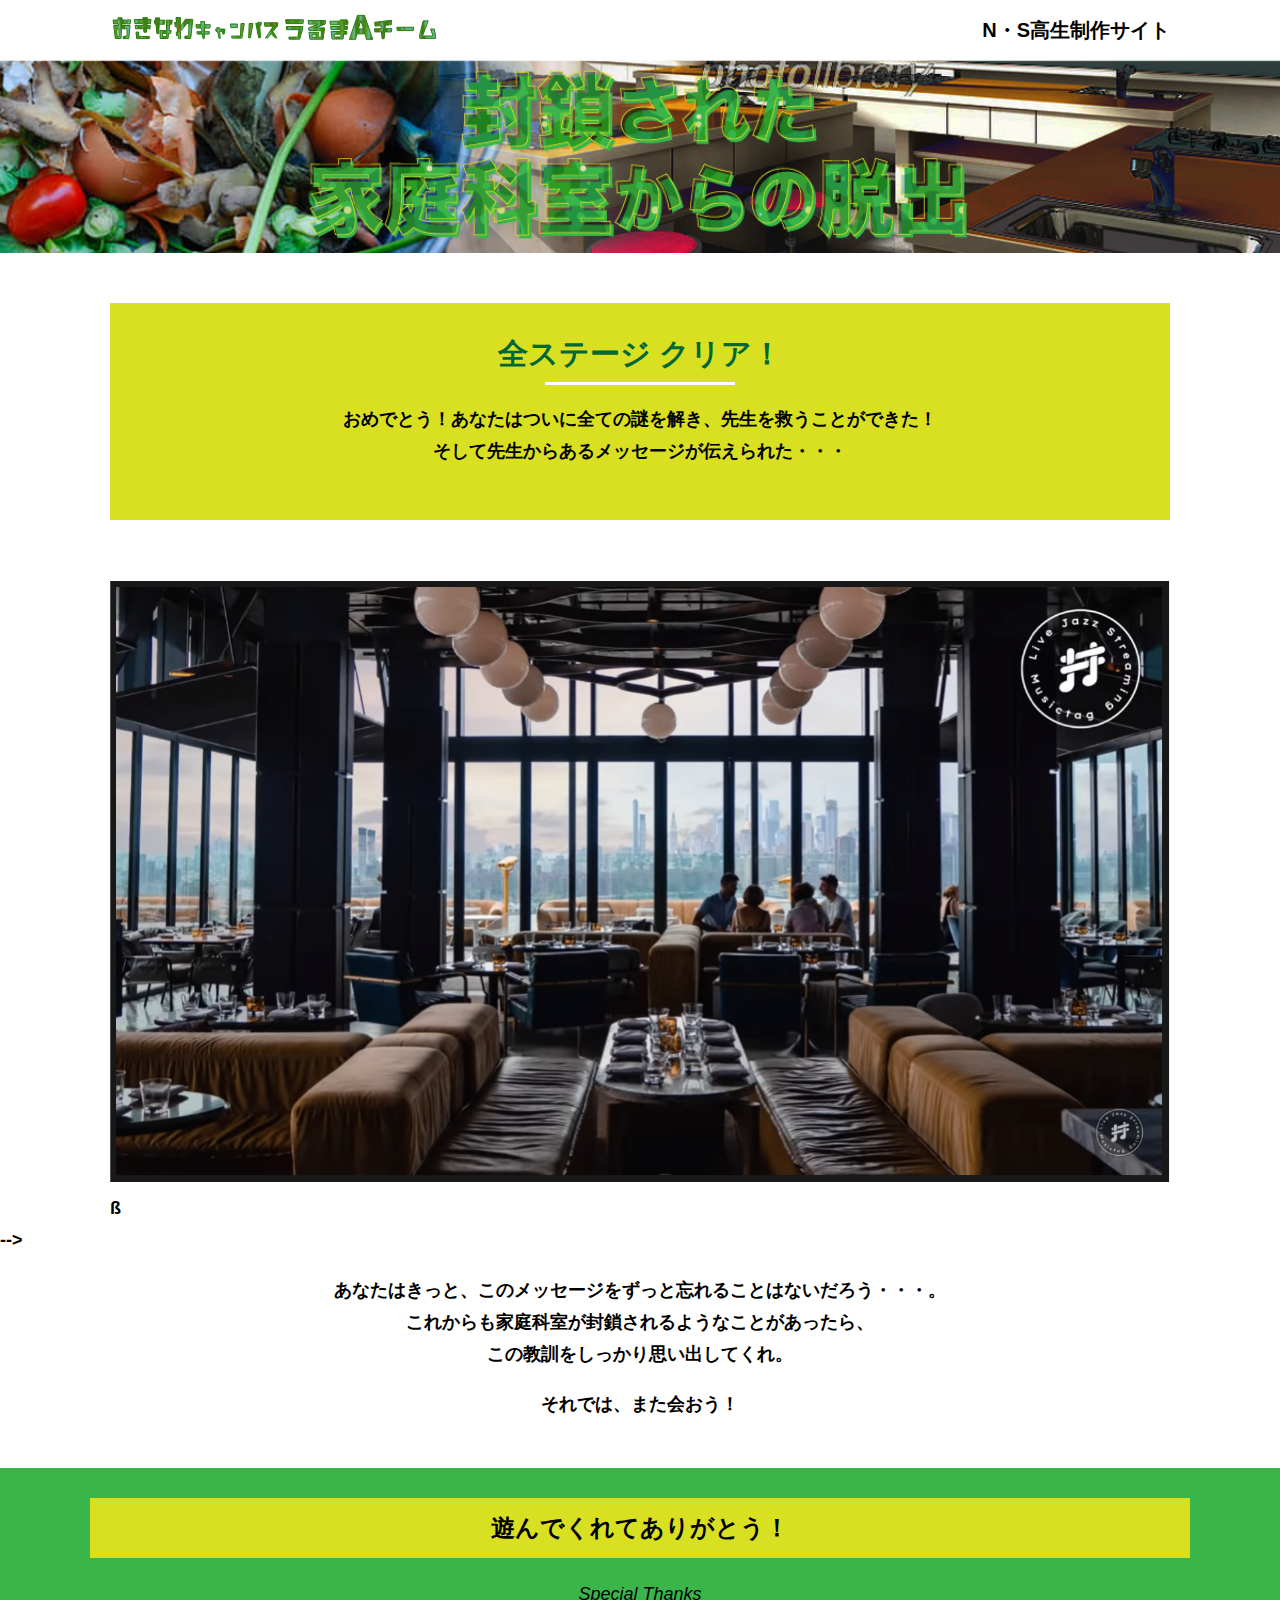
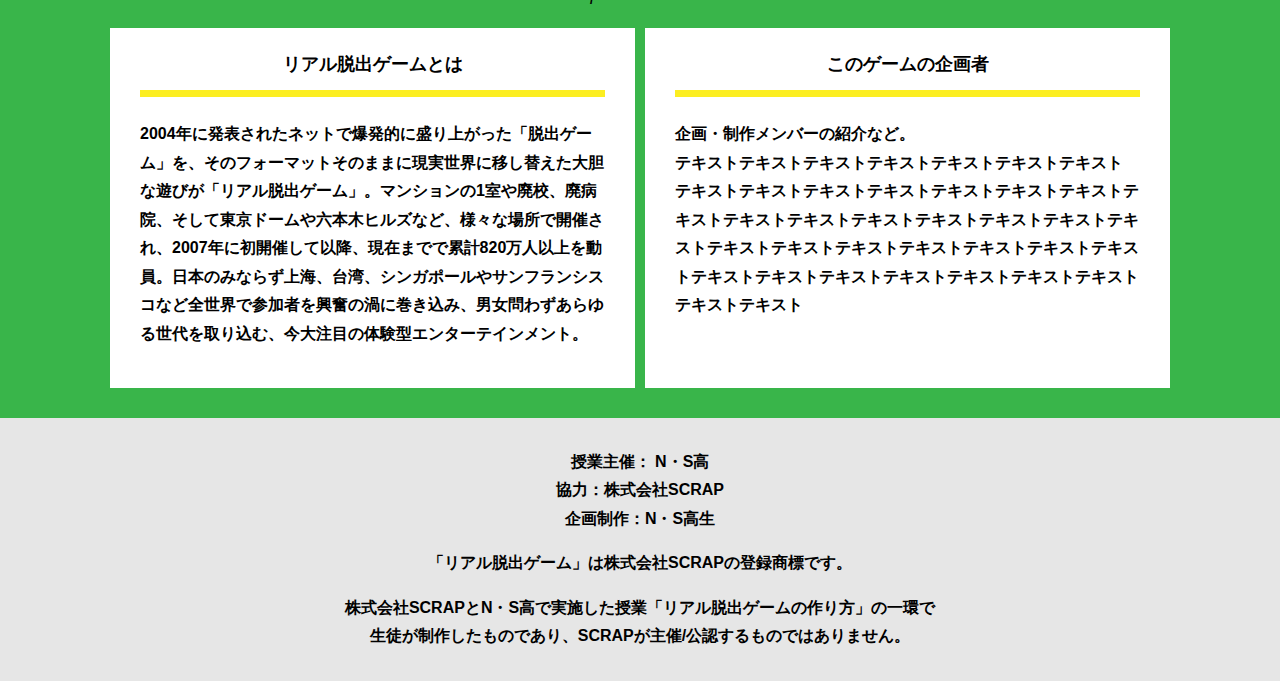
==== final.html @ 99082b04 "Add files via upload" ====
<!DOCTYPE html>
<html lang="ja">
<head>
  <meta charset="UTF-8">
  <meta http-equiv="X-UA-Compatible" content="IE=edge">
  <meta name="viewport" content="width=device-width, initial-scale=1.0">
  <title>封鎖された家庭科室からの脱出 │ Project N</title>
  <link rel="stylesheet" href="assets/css/normalize.css">
  <link rel="stylesheet" href="assets/css/style.css">
</head>
<body>
  <header class="header">
    <div class="container">
      <div class="header__logo"><img src="assets/images/logo.svg" alt="チームロゴ"></div>
      <div class="header__name">N・S高生制作サイト</div>
    </div>
  </header>
  <main class="main final-page">
    <!-- タイトルエリア　ここから -->
    <h1 class="main-title"><img src="assets/images/main-image.png" alt="封鎖された家庭科室からの脱出"></h1>
    <!-- タイトルエリア　ここまで -->
    <section class="section">
      <div class="container">
        <div class="box bg-color--subcolor">
          <h2 class="section-title--border">全ステージ クリア！</h2>
          <p class="text-center">おめでとう！あなたはついに全ての謎を解き、先生を救うことができた！<br>
            そして先生からあるメッセージが伝えられた・・・</p>
        </div>
      </div>
    </section>
    <section class="section">
      <div class="container">
          <figure class="image__container">
             <img src="assets/images/stage.png" alt="">
          </figure>

<!--  YouTube貼り付け
            <div class="youtube__container">
              <div class="youtube">
                <iframe width="560" height="315" src="https://www.youtube.com/embed/IRyJe-0Uie0?controls=0" title="YouTube video player" frameborder="0" allow="accelerometer; autoplay; clipboard-write; encrypted-media; gyroscope; picture-in-picture" allowfullscreen></iframe>
              </div>
            </div>
Youtube貼り付けここまで-->
          ß
      </div>
         -->
        <p class="text-center">あなたはきっと、このメッセージをずっと忘れることはないだろう・・・。<br>
          これからも家庭科室が封鎖されるようなことがあったら、<br>
          この教訓をしっかり思い出してくれ。</p>
        <p class="text-center">それでは、また会おう！</p>
      </div>
    </section>
    <section class="section bg-color--keycolor">
      <div class="container">
        <h2 class="section-title">遊んでくれてありがとう！</h2>
        <p class="font-eng text-center">Special Thanks</p>
        <div class="row">
          <div class="column">
            <div class="card">
              <h3 class="card__title">リアル脱出ゲームとは</h3>
              <p class="card__content">2004年に発表されたネットで爆発的に盛り上がった「脱出ゲーム」を、そのフォーマットそのままに現実世界に移し替えた大胆な遊びが「リアル脱出ゲーム」。マンションの1室や廃校、廃病院、そして東京ドームや六本木ヒルズなど、様々な場所で開催され、2007年に初開催して以降、現在までで累計820万人以上を動員。日本のみならず上海、台湾、シンガポールやサンフランシスコなど全世界で参加者を興奮の渦に巻き込み、男女問わずあらゆる世代を取り込む、今大注目の体験型エンターテインメント。</p>
            </div>
          </div>
          <div class="column">
            <div class="card">
              <h3 class="card__title">このゲームの企画者</h3>
              <p class="card__content">企画・制作メンバーの紹介など。<br>
                テキストテキストテキストテキストテキストテキストテキスト<br>
                テキストテキストテキストテキストテキストテキストテキストテキストテキストテキストテキストテキストテキストテキストテキストテキストテキストテキストテキストテキストテキストテキストテキストテキストテキストテキストテキストテキストテキストテキストテキスト</p>
            </div>
          </div>
        </div>
      </div>
    </section>
  </main>
  <footer class="footer section bg-color--gray">
    <div class="container">
        <p class="text-center">授業主催： N・S高<br>協力：株式会社SCRAP<br>企画制作：N・S高生</p>
        <p class="text-center">「リアル脱出ゲーム」は株式会社SCRAPの登録商標です。</p>
        <p class="text-center">株式会社SCRAPとN・S高で実施した授業「リアル脱出ゲームの作り方」の一環で<br>生徒が制作したものであり、SCRAPが主催/公認するものではありません。</p>
    </div>
  </footer>
</body>
</html>
---- assets/css/style.css ----
@charset "UTF-8";
/****************************
 * 共通CSSのテンプレートです。
*****************************/
*,
*::before,
*::after {
  -webkit-box-sizing: border-box;
          box-sizing: border-box;
}

html {
  font-size: 18px;
  -webkit-box-sizing: border-box;
          box-sizing: border-box;
}

body {
  overflow-x: hidden;
  font-family: "游ゴシック体", "Yu Gothic", YuGothic, "ヒラギノ角ゴ Pro", "Hiragino Kaku Gothic Pro", "メイリオ", "Meiryo", sans-serif;
  font-size: 18px;
  line-height: 1.77778;
  font-weight: bold;
  text-decoration: none;
  border: none;
  list-style: none;
  color: #000;
  margin: 0;
}

img {
  width: 100%;
}

figure {
  margin: 0;
}

figcaption {
  margin-top: 30px;
  font-size: 14px;
}

@media screen and (max-width: 767px) {
  figcaption {
    font-size: 13px;
  }
}

input[type=text] {
  font-size: 18px;
  border: none;
  padding: 25px 35px;
  display: block;
  margin: 0 auto;
  max-width: 580px;
  width: 100%;
}

::-webkit-input-placeholder {
  color: #999;
}

:-ms-input-placeholder {
  color: #999;
}

::-ms-input-placeholder {
  color: #999;
}

::placeholder {
  color: #999;
}

button {
  cursor: pointer;
  display: block;
  border: none;
  margin: 0 auto;
  background-color: #006837;
  color: #fff;
  width: 287px;
  height: 55px;
}

/*******************
* Layout
*******************/
.section {
  padding-top: 30px;
  padding-bottom: 30px;
}

.section--clear {
  /* ステージクリア画面 */
  position: fixed;
  display: none;
  /* 読み込み時に一瞬表示されるのを防ぐ */
  -webkit-box-pack: center;
      -ms-flex-pack: center;
          justify-content: center;
  -webkit-box-align: center;
      -ms-flex-align: center;
          align-items: center;
  top: 0;
  bottom: 0;
  left: 0;
  right: 0;
  z-index: 200;
}

.section--clear.isClear {
  display: -webkit-box;
  display: -ms-flexbox;
  display: flex;
}

.container {
  width: 1100px;
  padding-left: 20px;
  padding-right: 20px;
  margin: 0 auto;
}

@media screen and (max-width: 1100px) {
  .container {
    width: calc(100% - 40px);
  }
}

.row {
  display: -webkit-box;
  display: -ms-flexbox;
  display: flex;
  -ms-flex-line-pack: stretch;
      align-content: stretch;
  gap: 10px;
}

.row + .row {
  margin-top: 20px;
}

.column {
  width: 100%;
}

.card {
  background-color: #fff;
  margin-bottom: 20px;
  height: 100%;
}

.card__title {
  font-size: 18px;
  text-align: center;
  margin: 0;
  padding: 20px 30px;
  position: relative;
  cursor: pointer;
}

.card__content {
  -webkit-transition: all 0.3s;
  transition: all 0.3s;
  font-size: 16px;
  padding: 20px 30px;
  margin: 0;
  position: relative;
}

.card__content::before {
  display: block;
  content: '';
  width: calc(100% - 60px);
  height: 7px;
  background-color: #fcee21;
  position: absolute;
  top: -10px;
  left: 30px;
}

.hint-page .card {
  height: auto;
}

.hint-page .card__content {
  display: none;
  text-align: center;
}

.hint-page .card__arrow {
  position: absolute;
  top: calc(50% - 12px);
  right: 45px;
  -webkit-transform: rotate(90deg);
          transform: rotate(90deg);
  -webkit-transition: all 0.3s;
  transition: all 0.3s;
  fill: #009245;
  width: 12px;
  height: 24px;
}

.hint-page .card.is-open .card__content {
  display: block;
}

.hint-page .card.is-open .card__arrow {
  -webkit-transform: rotate(-90deg);
          transform: rotate(-90deg);
}

.box {
  padding: 35px 30px;
}

.youtube {
  position: relative;
  width: 100%;
  padding-top: 56.25%;
}

.youtube iframe {
  position: absolute;
  top: 0;
  left: 0;
  width: 100%;
  height: 100%;
}

.youtube__container {
  max-width: 800px;
  margin: 0 auto;
}

/*********************
* Color
*********************/
.bg-color--keycolor {
  background-color: #39b54a;
}

.bg-color--subcolor {
  background-color: #d9e021;
}

.bg-color--gray {
  background-color: #e6e6e6;
}

/*********************
* title
**********************/
.main-title {
  margin: 0;
}

.sub-title {
  text-align: center;
  font-size: 18px;
  line-height: 1.66667;
}

.sub-title__bg {
  background-color: #fcee21;
  padding-left: 1rem;
  padding-right: 1rem;
}

.section-title {
  font-size: 24px;
  line-height: 1.75;
  text-align: center;
  padding: 9px 20px;
  background-color: #d9e021;
  margin: 0 -20px 20px -20px;
}

.section-title__stage {
  display: inline-block;
  margin-right: 2rem;
}

.section-title--keycolorlight {
  background-color: #8cc63f;
}

.section-title--keycolorlight .section-title__stage {
  color: #fff;
}

.section-title--keycolor {
  background-color: #39b54a;
}

.section-title--story {
  width: 330px;
  margin: 0 auto 20px;
}

.section-title--border {
  position: relative;
  font-size: 30px;
  text-align: center;
  line-height: 1.06667;
  margin: 0;
  padding-bottom: 15px;
  color: #006837;
}

.section-title--border::after {
  position: absolute;
  bottom: 0;
  left: calc(50% - 95px);
  display: block;
  content: '';
  background-color: #fff;
  height: 2.6px;
  width: 190px;
}

/******************
* text
******************/
.font-eng {
  font-style: italic;
  font-weight: normal;
}

/*************************
* Button
*************************/
.btn {
  display: block;
  text-decoration: none;
  cursor: pointer;
  background-color: #006837;
  color: #fff;
  font-size: 24px;
  line-height: 1.54167;
  text-align: center;
  padding: 11.5px;
  width: calc(100% - 40px);
  max-width: 700px;
  margin: 10px auto;
  position: relative;
}

.btn:hover {
  opacity: 0.7;
}

.btn__arrow {
  position: absolute;
  top: calc(50% - 12px);
  right: 15px;
  fill: #fff;
  width: 12px;
  height: 24px;
}

/****************
* header
*****************/
.header {
  background-color: #fff;
  height: 60px;
}

.header .container {
  display: -webkit-box;
  display: -ms-flexbox;
  display: flex;
  -webkit-box-pack: justify;
      -ms-flex-pack: justify;
          justify-content: space-between;
  -webkit-box-align: center;
      -ms-flex-align: center;
          align-items: center;
  height: 100%;
}

.header__logo {
  width: 330px;
  height: 42px;
}

.header__name {
  font-size: 20px;
  line-height: 1.1;
}

.footer {
  font-size: 16px;
}

.footer p:first-child {
  margin-top: 0;
}

.footer p:last-child {
  margin-bottom: 0;
}

/********************
* main
********************/
.story__note {
  margin: 0;
}

.story__note__outer {
  width: 860px;
  display: -webkit-box;
  display: -ms-flexbox;
  display: flex;
  padding: 20px;
  margin: 20px auto;
  -webkit-box-pack: center;
      -ms-flex-pack: center;
          justify-content: center;
}

@media screen and (max-width: 940px) {
  .story__note__outer {
    width: 100%;
  }
}

.stage-column__container + .stage-column__container {
  border-top: 2px solid #fff;
}

.answer {
  font-size: 18px;
  margin-bottom: 20px;
  line-height: 80px;
  word-spacing: 20px;
}

.err-message {
  color: #c1272d;
  font-size: 18px;
  text-align: center;
}

.link-hint {
  text-align: center;
  display: block;
  margin-top: 20px;
}

.clear-message {
  background-color: #d9e021;
  padding: 30px 30px 60px;
  position: relative;
}

.clear-message__title {
  position: relative;
  display: block;
  text-align: center;
  color: #006837;
  font-size: 30px;
  padding-bottom: 10px;
  margin-bottom: 35px;
}

.clear-message__title::after {
  content: '';
  position: absolute;
  display: block;
  width: 183px;
  height: 2px;
  background-color: #fff;
  bottom: 0;
  left: calc(50% - (183px/2));
}

.clear-message__content {
  text-align: center;
}

.clear-message__btn {
  position: absolute;
  bottom: -30px;
  left: calc(50% - 144px);
  width: 288px;
  margin: 0;
}

/********************
* Utility
********************/
.text-center {
  text-align: center;
}

.text-left {
  text-align: left;
}

.text-right {
  text-align: right;
}

.hidden {
  display: none;
}
/*# sourceMappingURL=style.css.map */
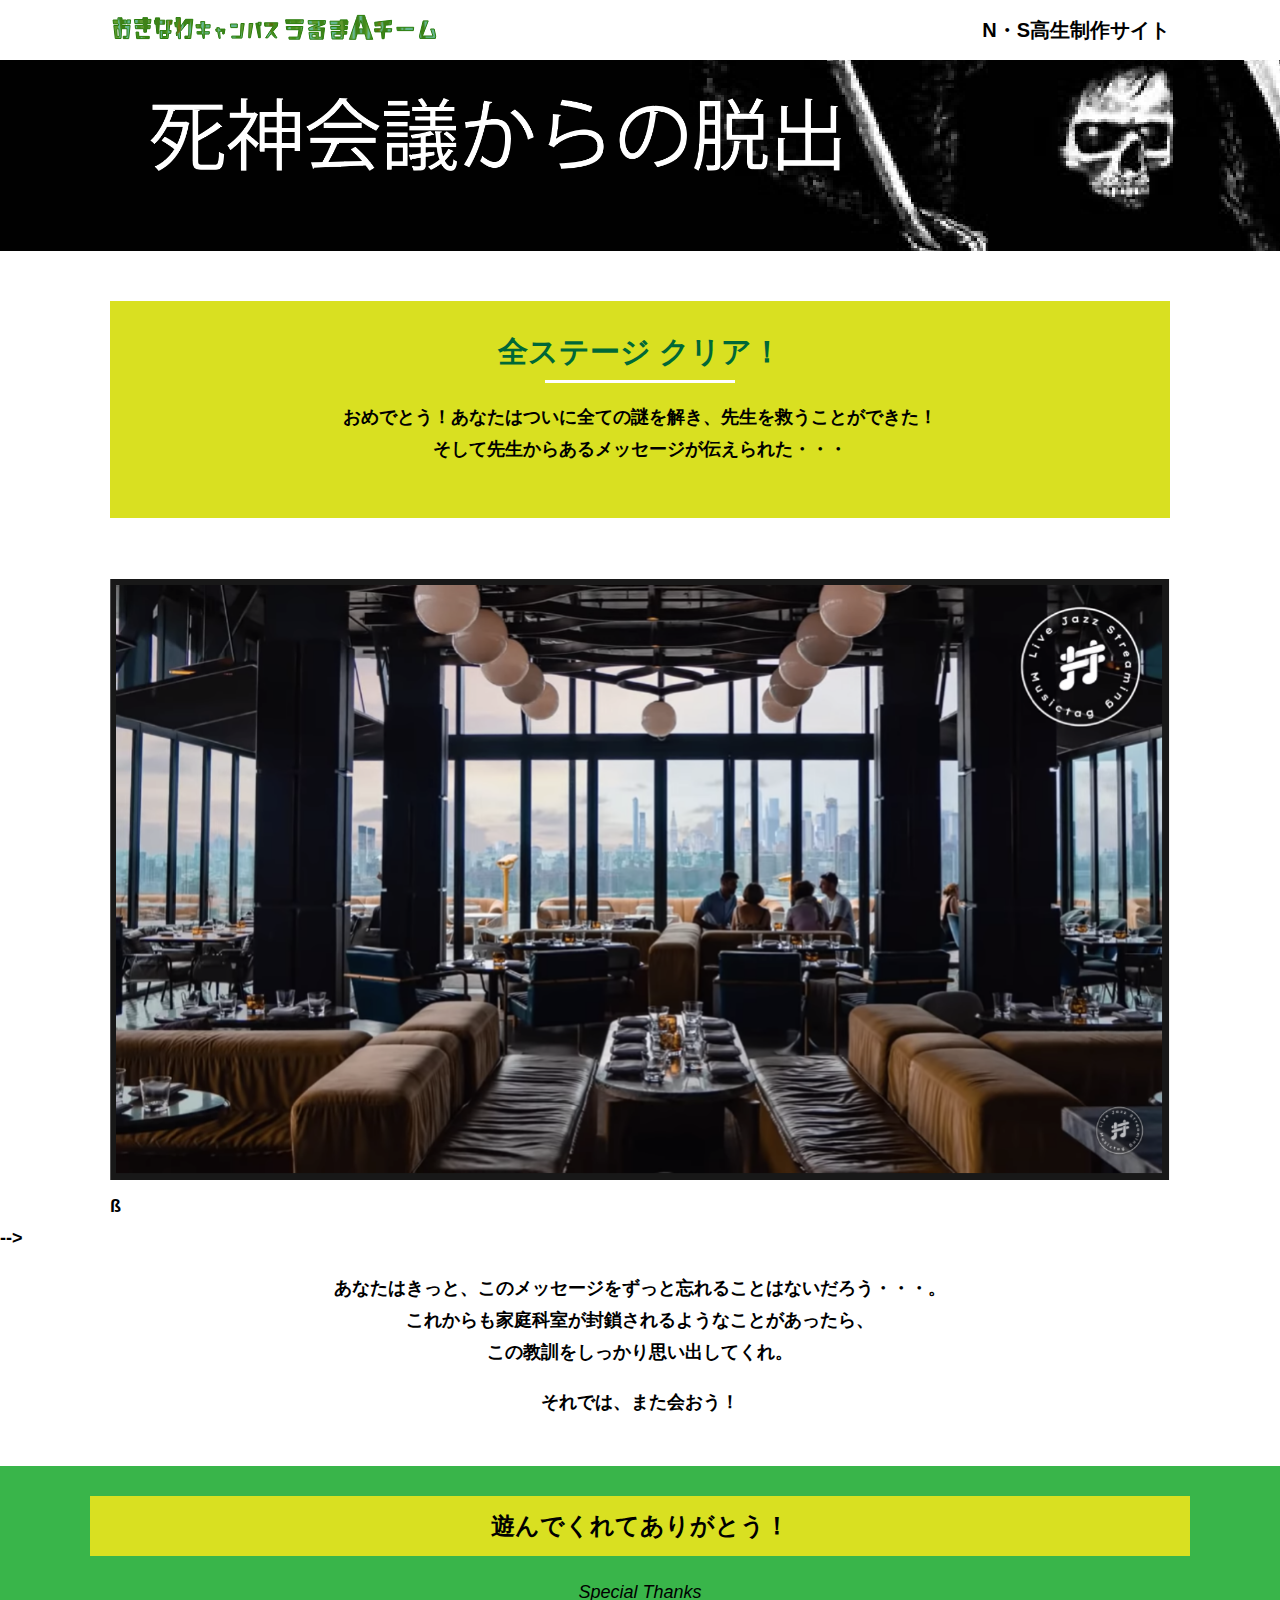
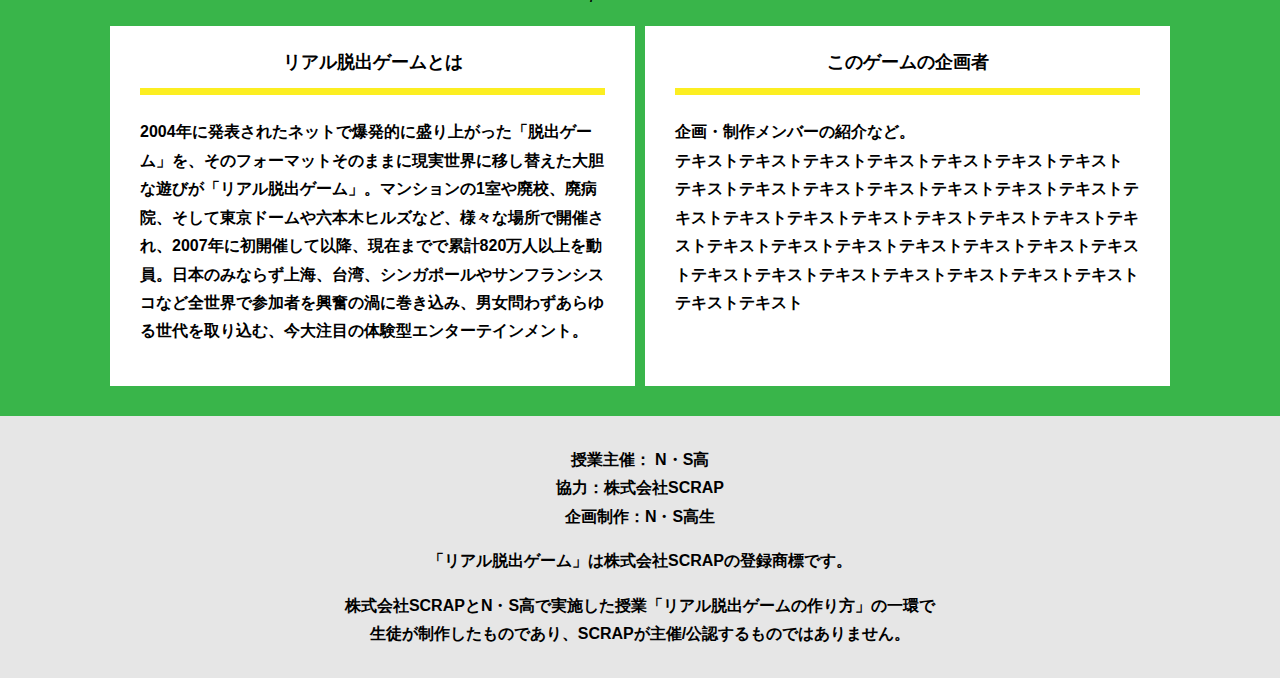
==== commit c06a7594: "Update final.html" ====
--- a/final.html
+++ b/final.html
@@ -4,7 +4,7 @@
   <meta charset="UTF-8">
   <meta http-equiv="X-UA-Compatible" content="IE=edge">
   <meta name="viewport" content="width=device-width, initial-scale=1.0">
-  <title>封鎖された家庭科室からの脱出 │ Project N</title>
+  <title>死神会議からの脱出 │ Project N</title>
   <link rel="stylesheet" href="assets/css/normalize.css">
   <link rel="stylesheet" href="assets/css/style.css">
 </head>
@@ -17,7 +17,7 @@
   </header>
   <main class="main final-page">
     <!-- タイトルエリア　ここから -->
-    <h1 class="main-title"><img src="assets/images/main-image.png" alt="封鎖された家庭科室からの脱出"></h1>
+    <h1 class="main-title"><img src="assets/images/hedda.gazou.png" alt="死神会議からの脱出"></h1>
     <!-- タイトルエリア　ここまで -->
     <section class="section">
       <div class="container">
@@ -81,4 +81,4 @@
     </div>
   </footer>
 </body>
-</html>+</html>
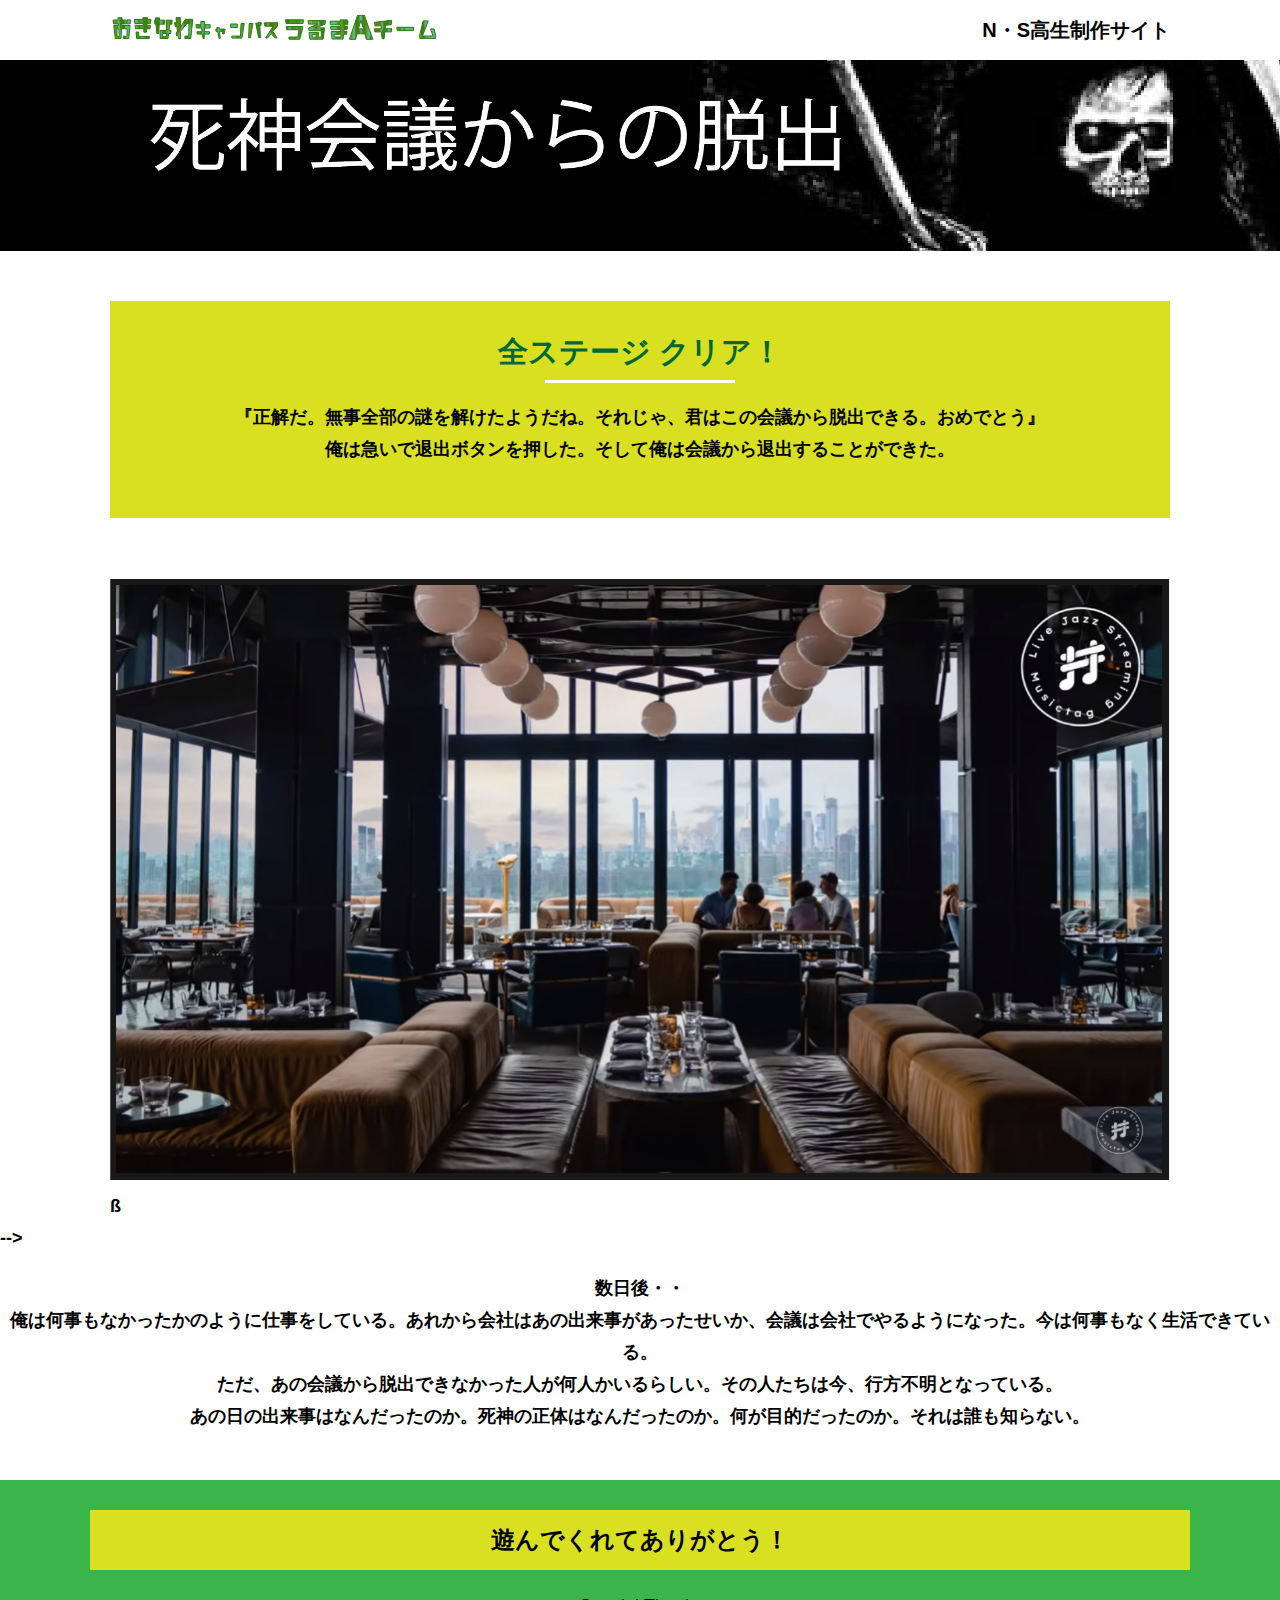
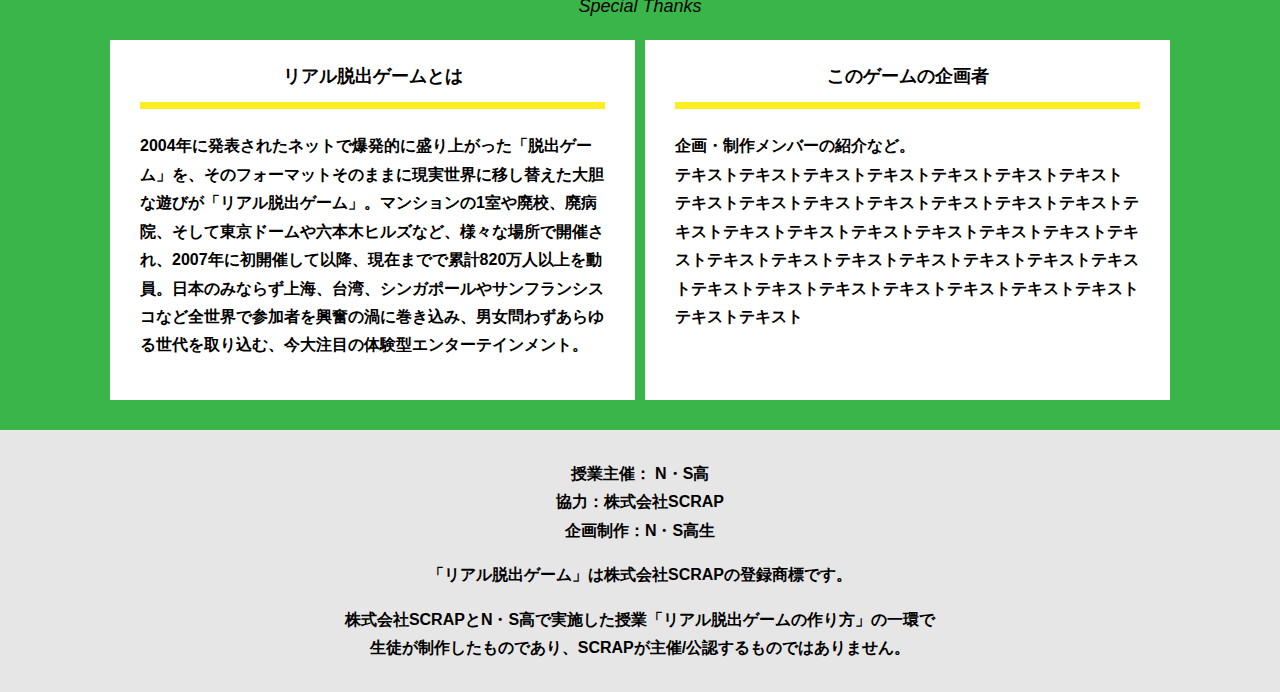
==== commit 1296988c: "Update final.html" ====
--- a/final.html
+++ b/final.html
@@ -23,8 +23,8 @@
       <div class="container">
         <div class="box bg-color--subcolor">
           <h2 class="section-title--border">全ステージ クリア！</h2>
-          <p class="text-center">おめでとう！あなたはついに全ての謎を解き、先生を救うことができた！<br>
-            そして先生からあるメッセージが伝えられた・・・</p>
+          <p class="text-center">『正解だ。無事全部の謎を解けたようだね。それじゃ、君はこの会議から脱出できる。おめでとう』<br>
+          俺は急いで退出ボタンを押した。そして俺は会議から退出することができた。</p>
         </div>
       </div>
     </section>
@@ -44,10 +44,11 @@
           ß
       </div>
          -->
-        <p class="text-center">あなたはきっと、このメッセージをずっと忘れることはないだろう・・・。<br>
-          これからも家庭科室が封鎖されるようなことがあったら、<br>
-          この教訓をしっかり思い出してくれ。</p>
-        <p class="text-center">それでは、また会おう！</p>
+        <p class="text-center">数日後・・<br>
+          俺は何事もなかったかのように仕事をしている。あれから会社はあの出来事があったせいか、会議は会社でやるようになった。今は何事もなく生活できている。<br>
+          ただ、あの会議から脱出できなかった人が何人かいるらしい。その人たちは今、行方不明となっている。<br>
+          あの日の出来事はなんだったのか。死神の正体はなんだったのか。何が目的だったのか。それは誰も知らない。</p>
+        <p class="text-center">
       </div>
     </section>
     <section class="section bg-color--keycolor">
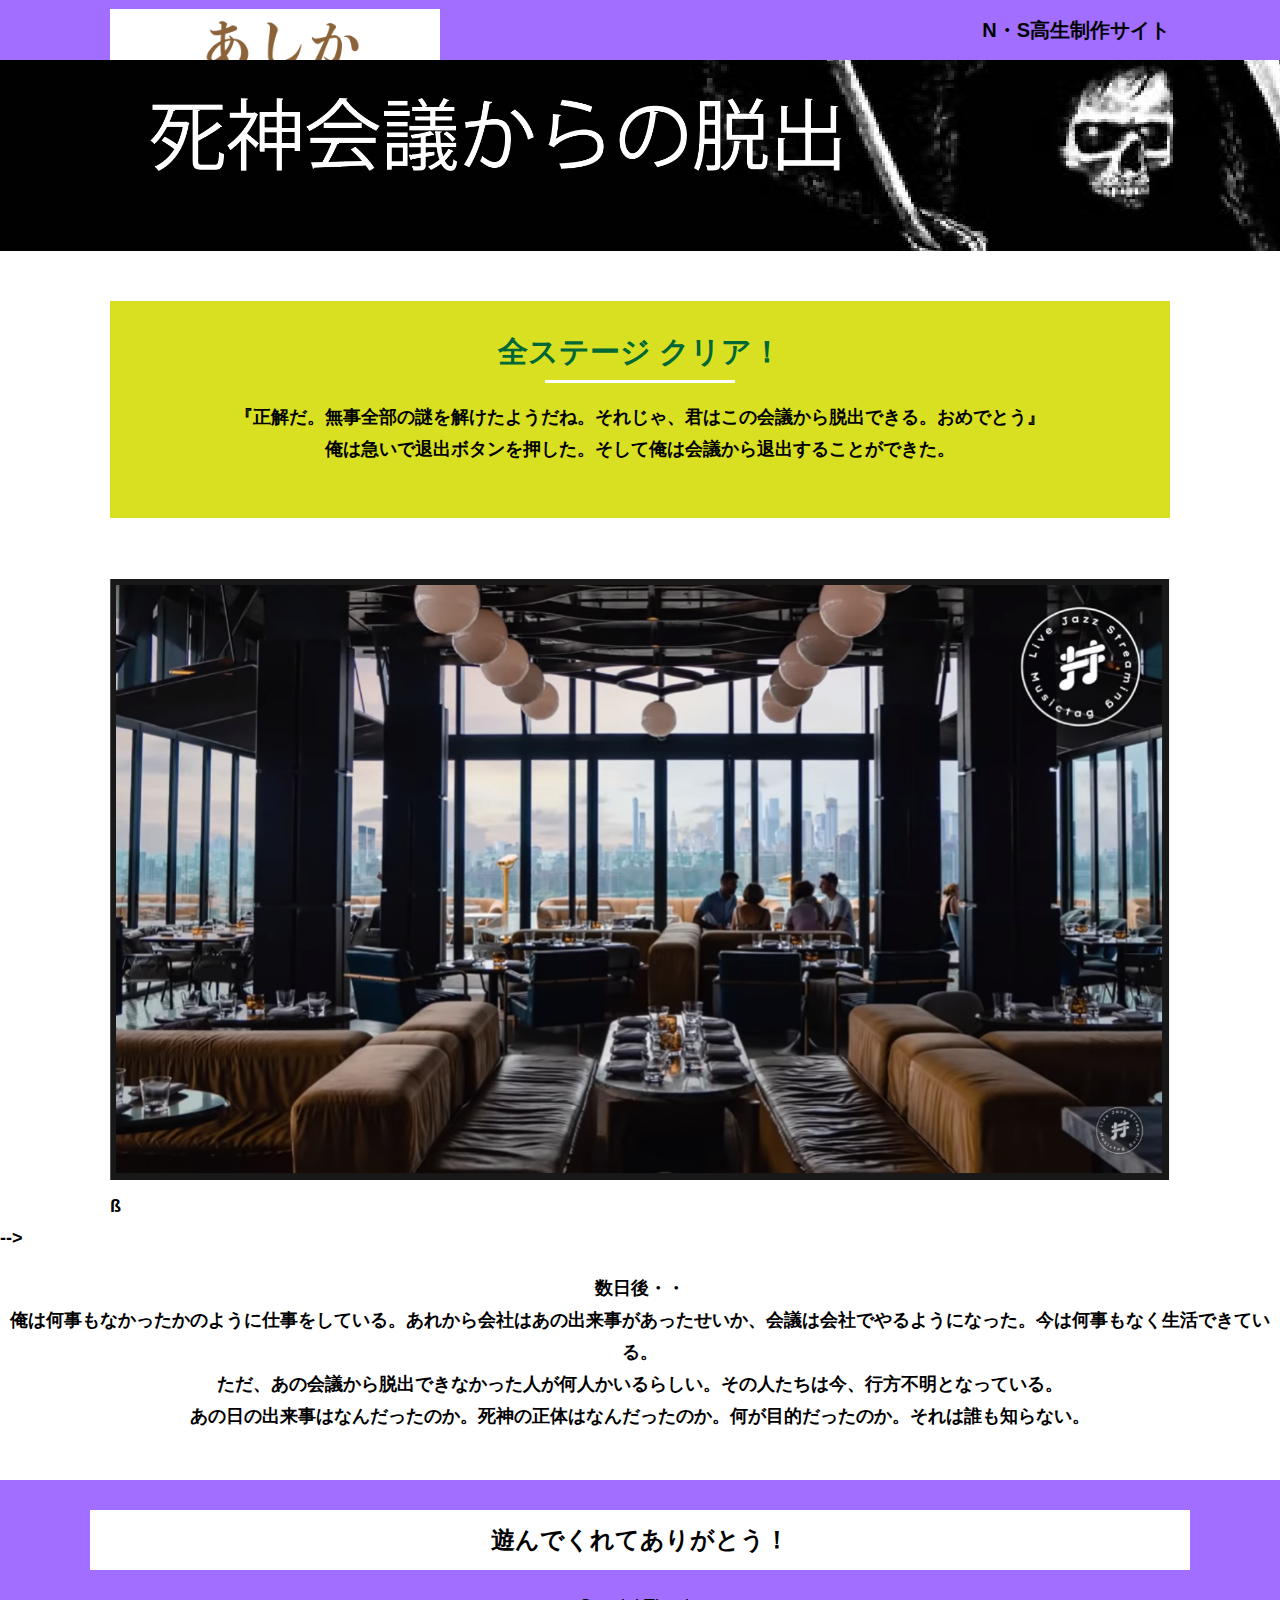
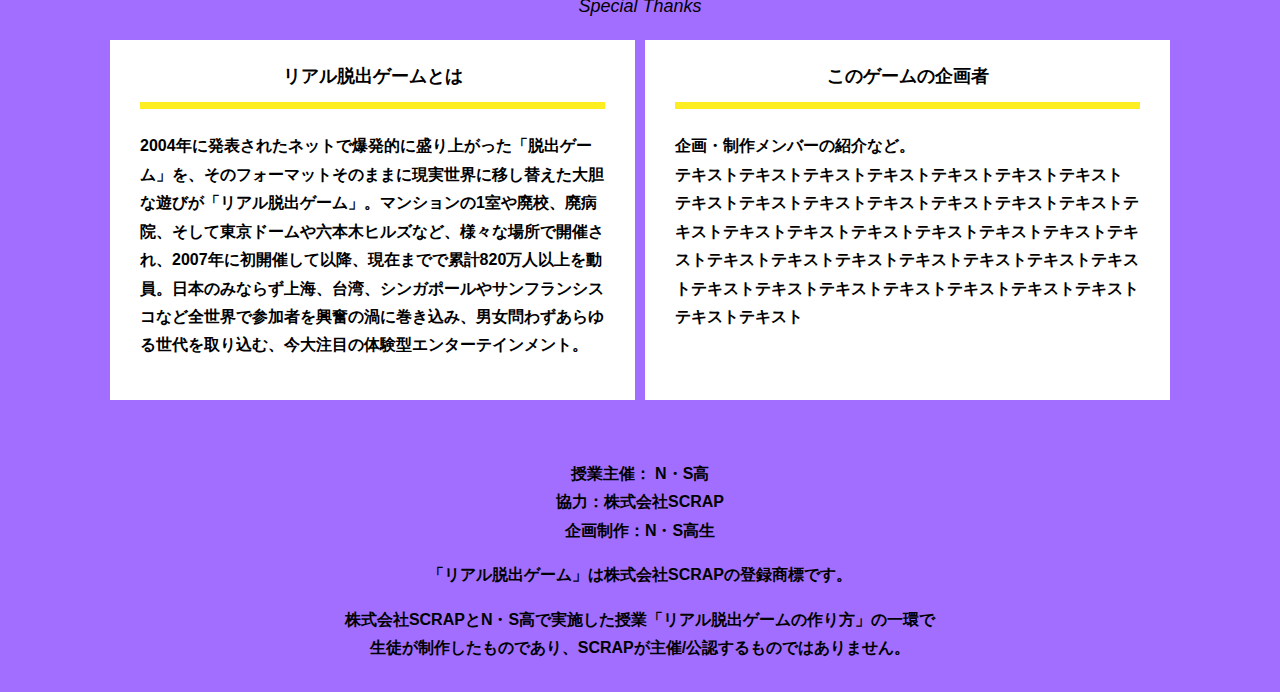
==== commit 62a973bf: "Update final.html" ====
--- a/final.html
+++ b/final.html
@@ -11,7 +11,7 @@
 <body>
   <header class="header">
     <div class="container">
-      <div class="header__logo"><img src="assets/images/logo.svg" alt="チームロゴ"></div>
+      <div class="header__logo"><img src="assets/images/asika.logo.png" alt="チームロゴ"></div>
       <div class="header__name">N・S高生制作サイト</div>
     </div>
   </header>
--- a/assets/css/style.css
+++ b/assets/css/style.css
@@ -239,7 +239,7 @@
 * Color
 *********************/
 .bg-color--keycolor {
-  background-color: #39b54a;
+  background-color: #a16eff;
 }
 
 .bg-color--subcolor {
@@ -247,7 +247,7 @@
 }
 
 .bg-color--gray {
-  background-color: #e6e6e6;
+  background-color: #A16EFF;
 }
 
 /*********************
@@ -274,7 +274,7 @@
   line-height: 1.75;
   text-align: center;
   padding: 9px 20px;
-  background-color: #d9e021;
+  background-color: #fff;
   margin: 0 -20px 20px -20px;
 }
 
@@ -284,7 +284,7 @@
 }
 
 .section-title--keycolorlight {
-  background-color: #8cc63f;
+  background-color: #a16eff;
 }
 
 .section-title--keycolorlight .section-title__stage {
@@ -292,7 +292,7 @@
 }
 
 .section-title--keycolor {
-  background-color: #39b54a;
+  background-color: #A16EFF;
 }
 
 .section-title--story {
@@ -365,7 +365,7 @@
 * header
 *****************/
 .header {
-  background-color: #fff;
+  background-color: #A16EFF;
   height: 60px;
 }
 
@@ -509,4 +509,4 @@
 .hidden {
   display: none;
 }
-/*# sourceMappingURL=style.css.map */+/*# sourceMappingURL=style.css.map */
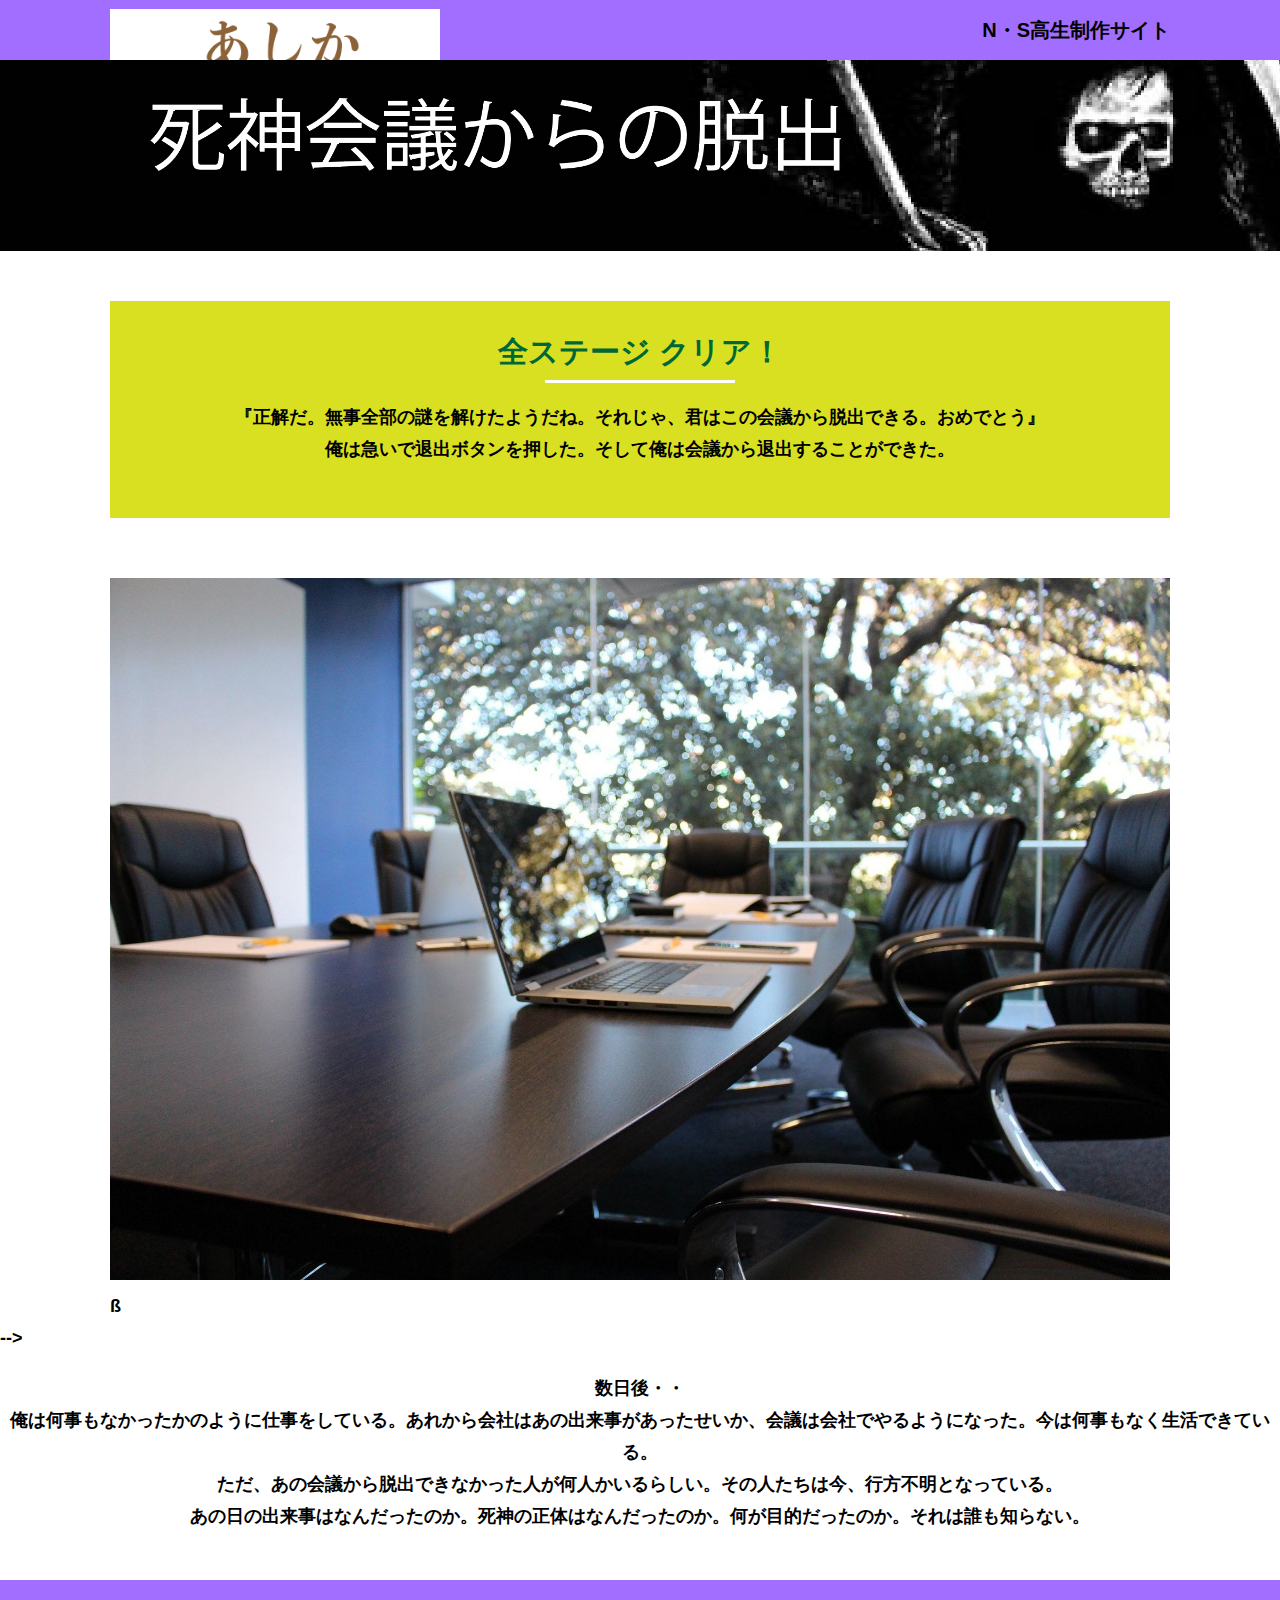
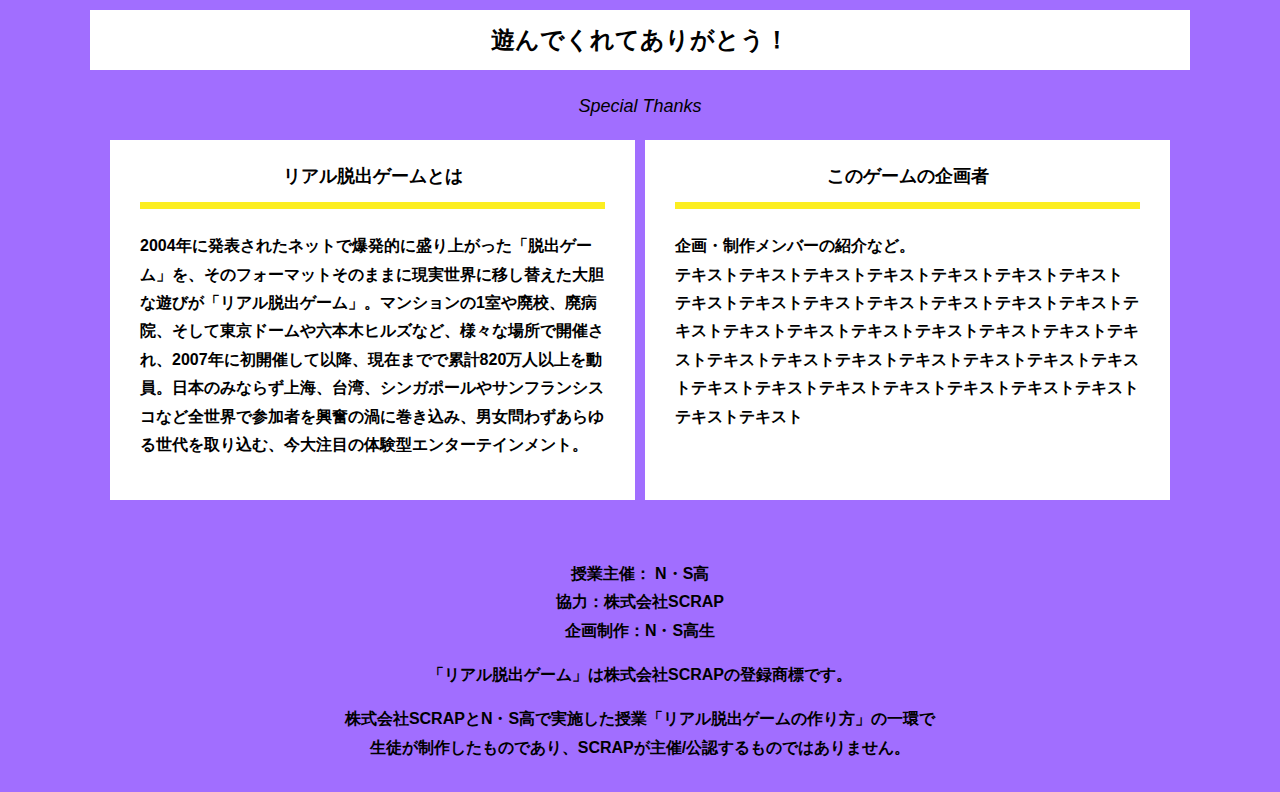
==== commit 18df270d: "Update final.html" ====
--- a/final.html
+++ b/final.html
@@ -31,7 +31,7 @@
     <section class="section">
       <div class="container">
           <figure class="image__container">
-             <img src="assets/images/stage.png" alt="">
+             <img src="assets/images/office-1516329_1920.jpg" alt="">
           </figure>
 
 <!--  YouTube貼り付け
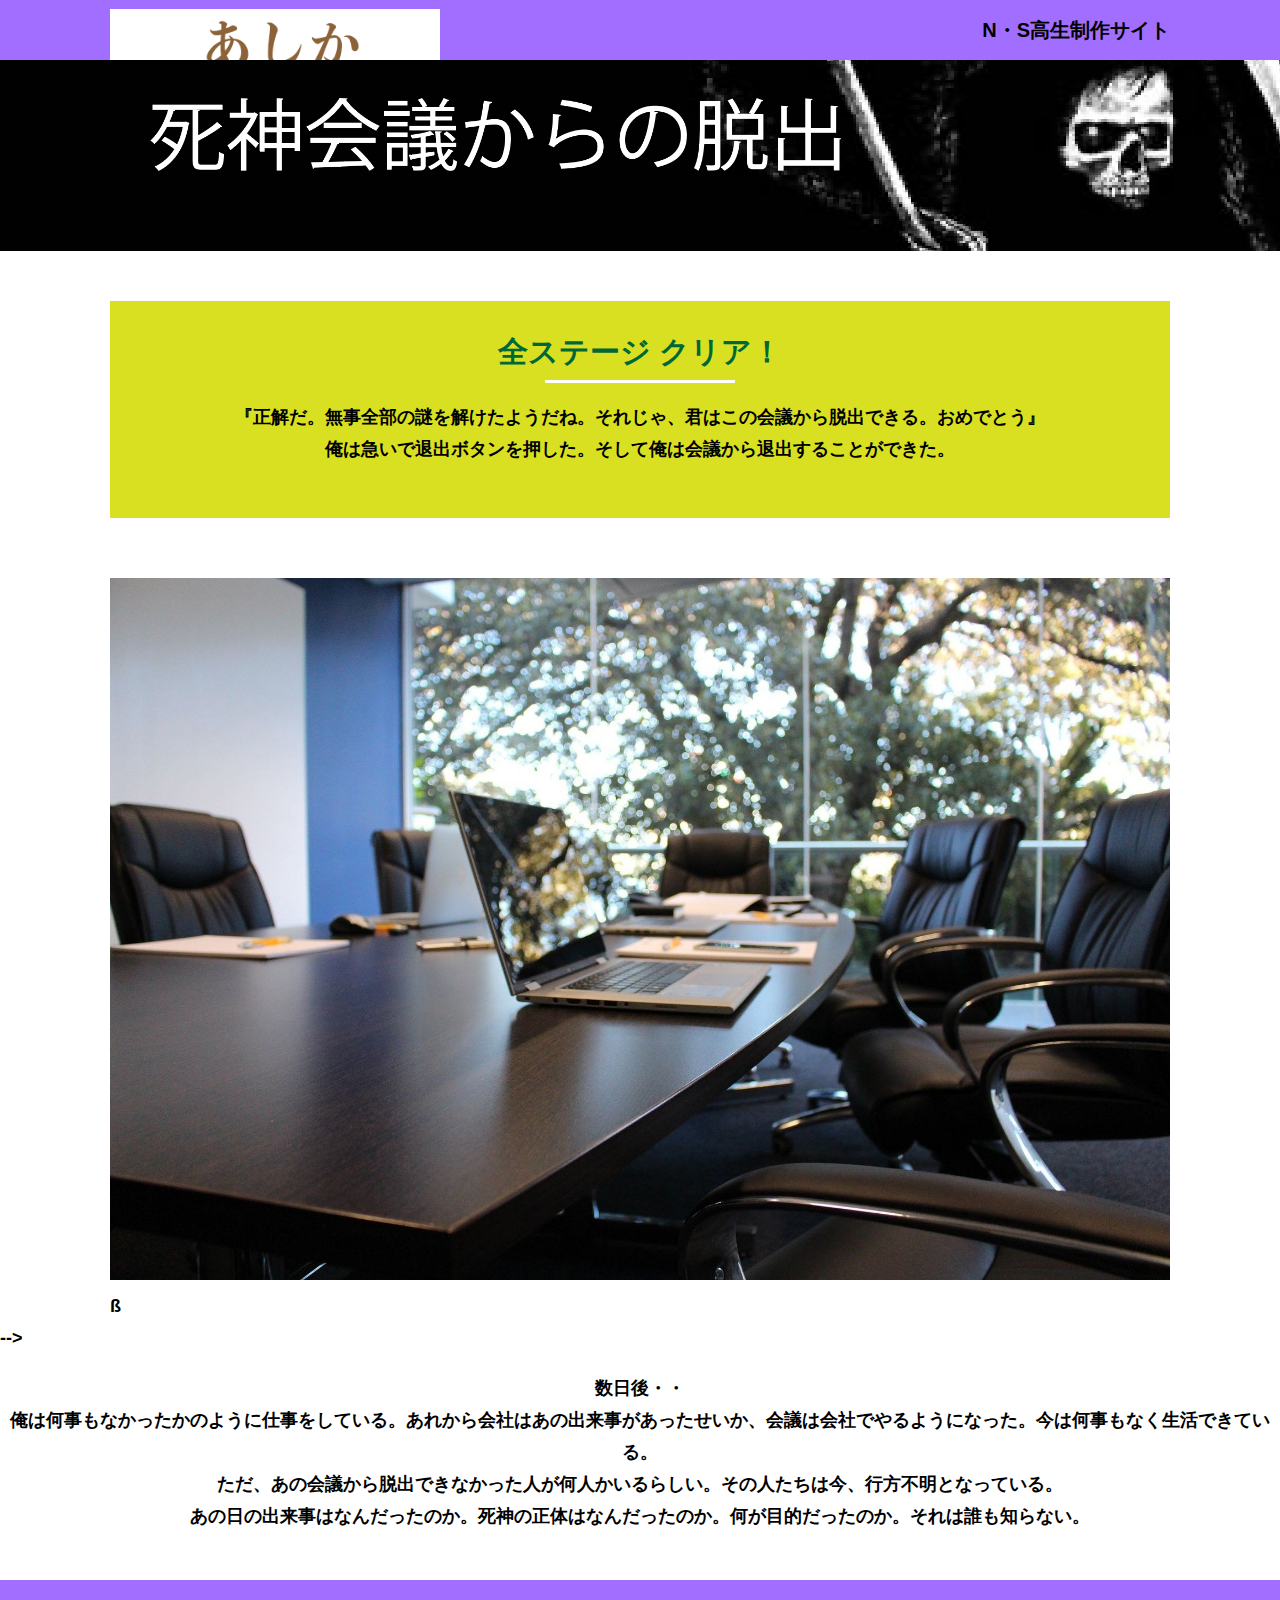
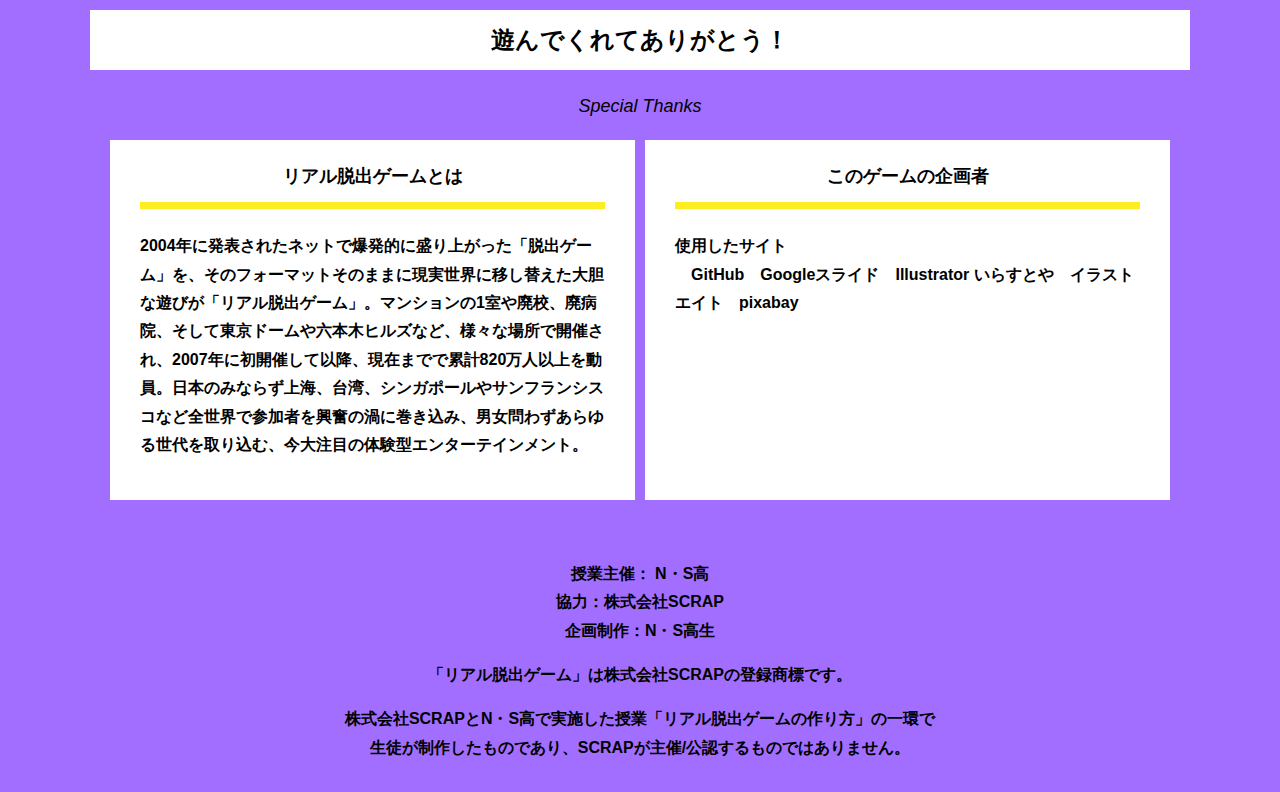
==== commit 9a032f5a: "Update final.html" ====
--- a/final.html
+++ b/final.html
@@ -65,9 +65,8 @@
           <div class="column">
             <div class="card">
               <h3 class="card__title">このゲームの企画者</h3>
-              <p class="card__content">企画・制作メンバーの紹介など。<br>
-                テキストテキストテキストテキストテキストテキストテキスト<br>
-                テキストテキストテキストテキストテキストテキストテキストテキストテキストテキストテキストテキストテキストテキストテキストテキストテキストテキストテキストテキストテキストテキストテキストテキストテキストテキストテキストテキストテキストテキストテキスト</p>
+              <p class="card__content">使用したサイト<br>
+               　GitHub　Googleスライド　Illustrator いらすとや　イラストエイト　pixabay</p>
             </div>
           </div>
         </div>
